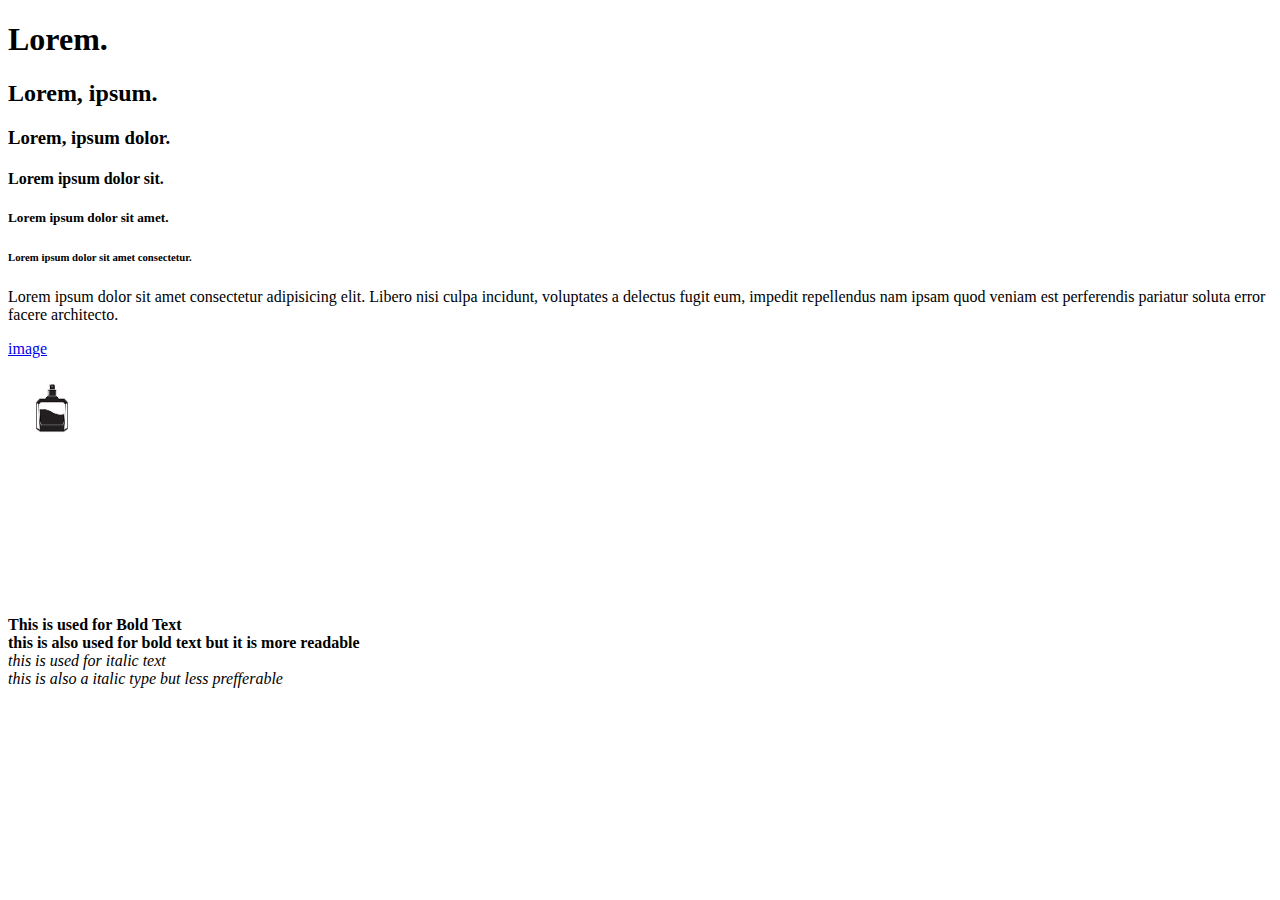
==== index.html @ 0d7147d0 "Appended Files of Lokesh" ====
<!DOCTYPE html>
<html lang="en">

<head>
    <meta charset="UTF-8">
    <meta name="viewport" content="width=device-width, initial-scale=1.0">
    <title>welcome</title>
    <link rel="icon" type="images/x-icon" href="Assets/images/Perfume Logo.png">
</head>

<body>
    <!-- heading -->
    <h1>Lorem.</h1>
    <h2>Lorem, ipsum.</h2>
    <h3>Lorem, ipsum dolor.</h3>
    <h4>Lorem ipsum dolor sit.</h4>
    <h5>Lorem ipsum dolor sit amet.</h5>
    <h6>Lorem ipsum dolor sit amet consectetur.</h6>
    <p>Lorem ipsum dolor sit amet consectetur adipisicing elit. Libero nisi culpa incidunt, voluptates a delectus fugit
        eum, impedit repellendus nam ipsam quod veniam est perferendis pariatur soluta error facere architecto.</p>
    <a href="https://github.com/Lokesh-Anipeddi">image</a><br>
    <img src="Assets/images/Perfume Logo.png" alt="check you internet connection" height="100px" width="7%"><br>
    <video src="Assets/videos/Rolex-video.mp4" autoplay loop muted></video><br>
    <b>This is used for Bold Text</b><br>
    <strong>this is also used for bold text but it is more readable</strong><br>
    <i>this is used for italic text </i><br>
    <em>this is also a italic type but less prefferable</em><br>

</body>

</html>
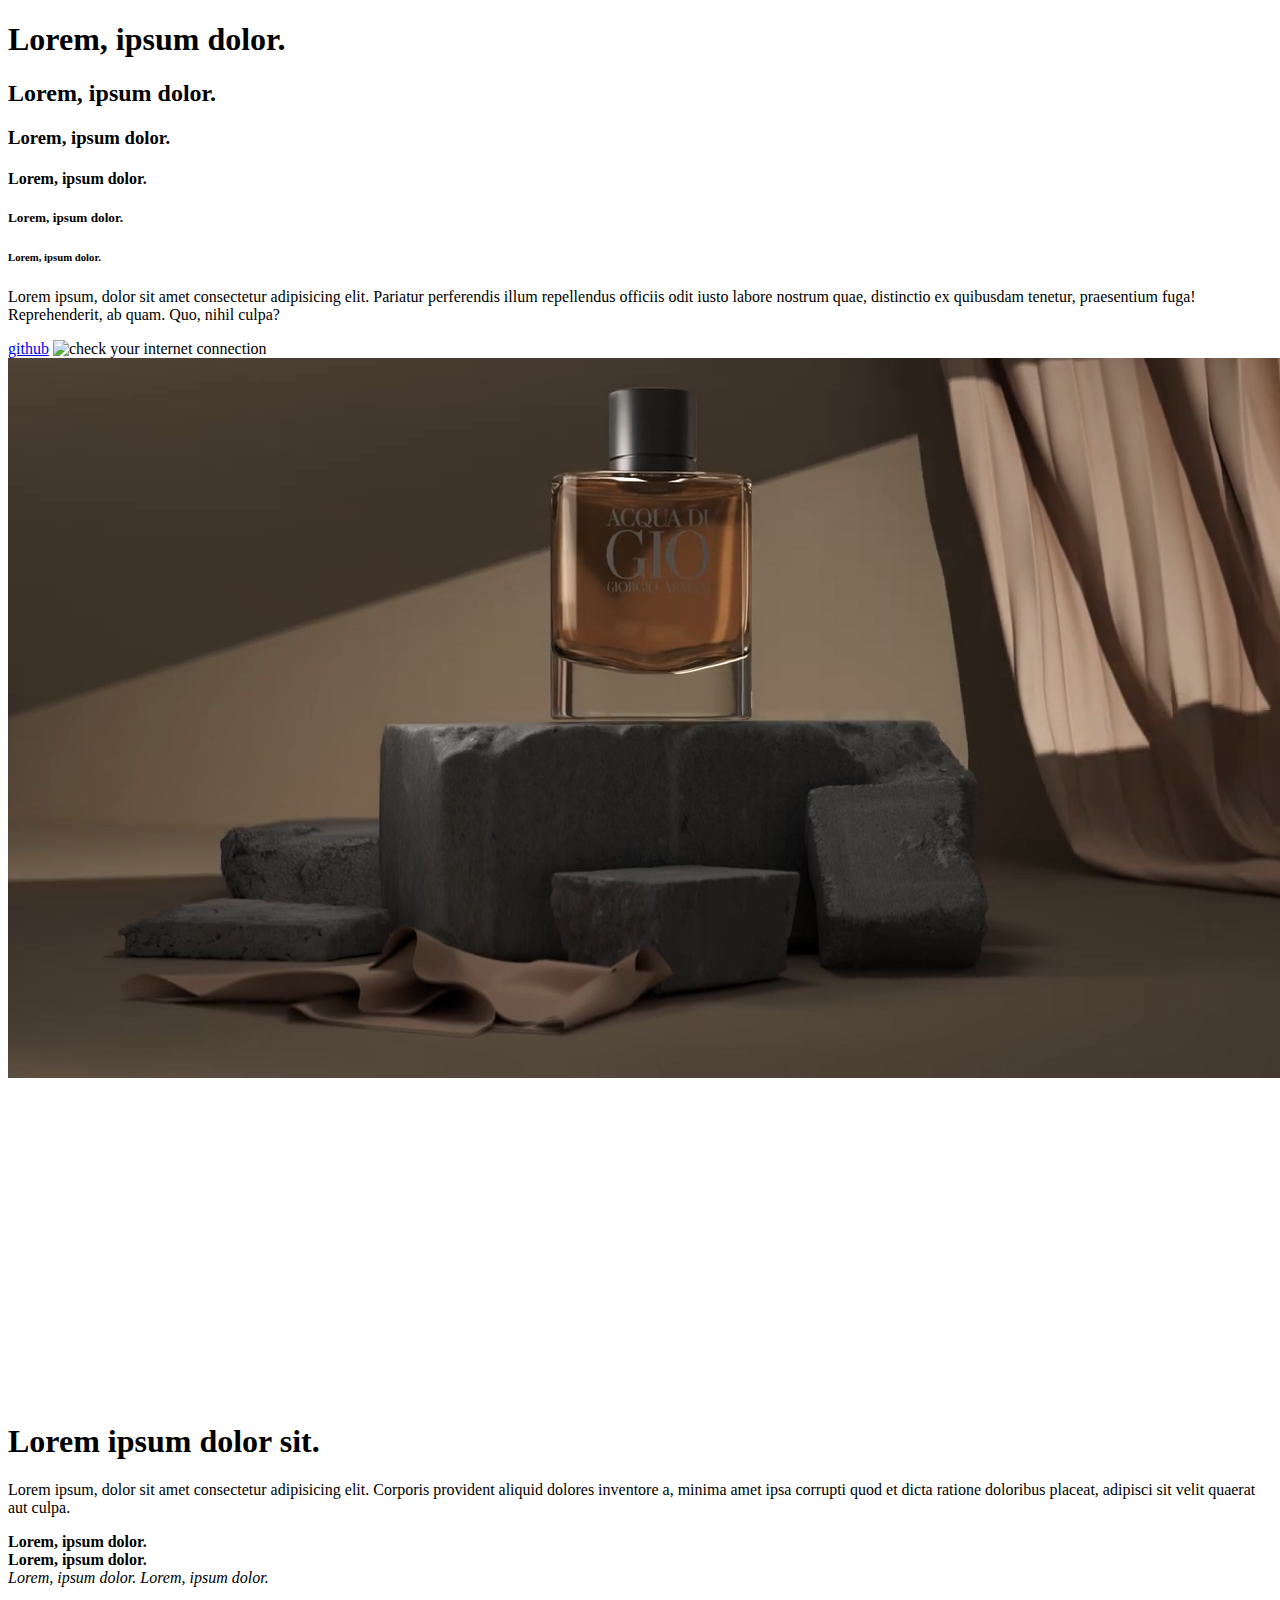
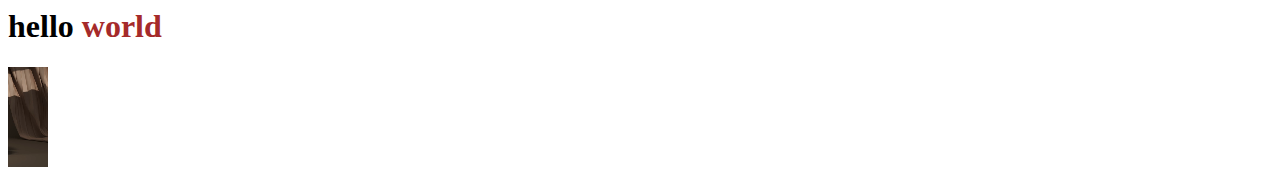
==== commit 996aa23b: "insert files into welcome branch" ====
--- a/index.html
+++ b/index.html
@@ -1,31 +1,37 @@
 <!DOCTYPE html>
 <html lang="en">
-
 <head>
     <meta charset="UTF-8">
     <meta name="viewport" content="width=device-width, initial-scale=1.0">
-    <title>welcome</title>
-    <link rel="icon" type="images/x-icon" href="Assets/images/Perfume Logo.png">
+    <title>Welcome</title>
 </head>
-
 <body>
-    <!-- heading -->
-    <h1>Lorem.</h1>
-    <h2>Lorem, ipsum.</h2>
+    <h1>Lorem, ipsum dolor.</h1>
+    <h2>Lorem, ipsum dolor.</h2>
     <h3>Lorem, ipsum dolor.</h3>
-    <h4>Lorem ipsum dolor sit.</h4>
-    <h5>Lorem ipsum dolor sit amet.</h5>
-    <h6>Lorem ipsum dolor sit amet consectetur.</h6>
-    <p>Lorem ipsum dolor sit amet consectetur adipisicing elit. Libero nisi culpa incidunt, voluptates a delectus fugit
-        eum, impedit repellendus nam ipsam quod veniam est perferendis pariatur soluta error facere architecto.</p>
-    <a href="https://github.com/Lokesh-Anipeddi">image</a><br>
-    <img src="Assets/images/Perfume Logo.png" alt="check you internet connection" height="100px" width="7%"><br>
-    <video src="Assets/videos/Rolex-video.mp4" autoplay loop muted></video><br>
-    <b>This is used for Bold Text</b><br>
-    <strong>this is also used for bold text but it is more readable</strong><br>
-    <i>this is used for italic text </i><br>
-    <em>this is also a italic type but less prefferable</em><br>
-
+    <h4>Lorem, ipsum dolor.</h4>
+    <h5>Lorem, ipsum dolor.</h5>
+    <h6>Lorem, ipsum dolor.</h6>
+    <p>Lorem ipsum, dolor sit amet consectetur adipisicing elit. Pariatur perferendis illum repellendus officiis odit
+        iusto labore nostrum quae, distinctio ex quibusdam tenetur, praesentium fuga! Reprehenderit, ab quam. Quo, nihil
+        culpa?</p>
+    <a href="https://github.com/govindthelli?tab=repositories">github</a>
+    <img src="" alt="check your internet connection" width="100px" height="100px">
+    <video src="Acqua di Gio _ 3D Product Animation _ 3D Perfume.mp4" loop autoplay muted></video>
+    <iframe width="560" height="315" src="https://www.youtube.com/embed/UQfzrn8ioOY?si=KBbLTcqzI_rOB7HA"
+        title="YouTube video player" frameborder="0"
+        allow="accelerometer; autoplay; clipboard-write; encrypted-media; gyroscope; picture-in-picture; web-share"
+        allowfullscreen></iframe>
+    <div>
+        <h1>Lorem ipsum dolor sit.</h1>
+        <p>Lorem ipsum, dolor sit amet consectetur adipisicing elit. Corporis provident aliquid dolores inventore a,
+            minima amet ipsa corrupti quod et dicta ratione doloribus placeat, adipisci sit velit quaerat aut culpa.</p>
+    </div>
+    <b>Lorem, ipsum dolor.</b><br>
+    <strong>Lorem, ipsum dolor.</strong><br>
+    <i>Lorem, ipsum dolor.</i>
+    <em>Lorem, ipsum dolor.</em>
+    <h1>hello <span style="color: brown;">world</span></h1>
+    <marquee behavior="" direction="right"><video src="Acqua di Gio _ 3D Product Animation _ 3D Perfume.mp4" loop autoplay muted height="100px" width="200px"></video></marquee>
 </body>
-
 </html>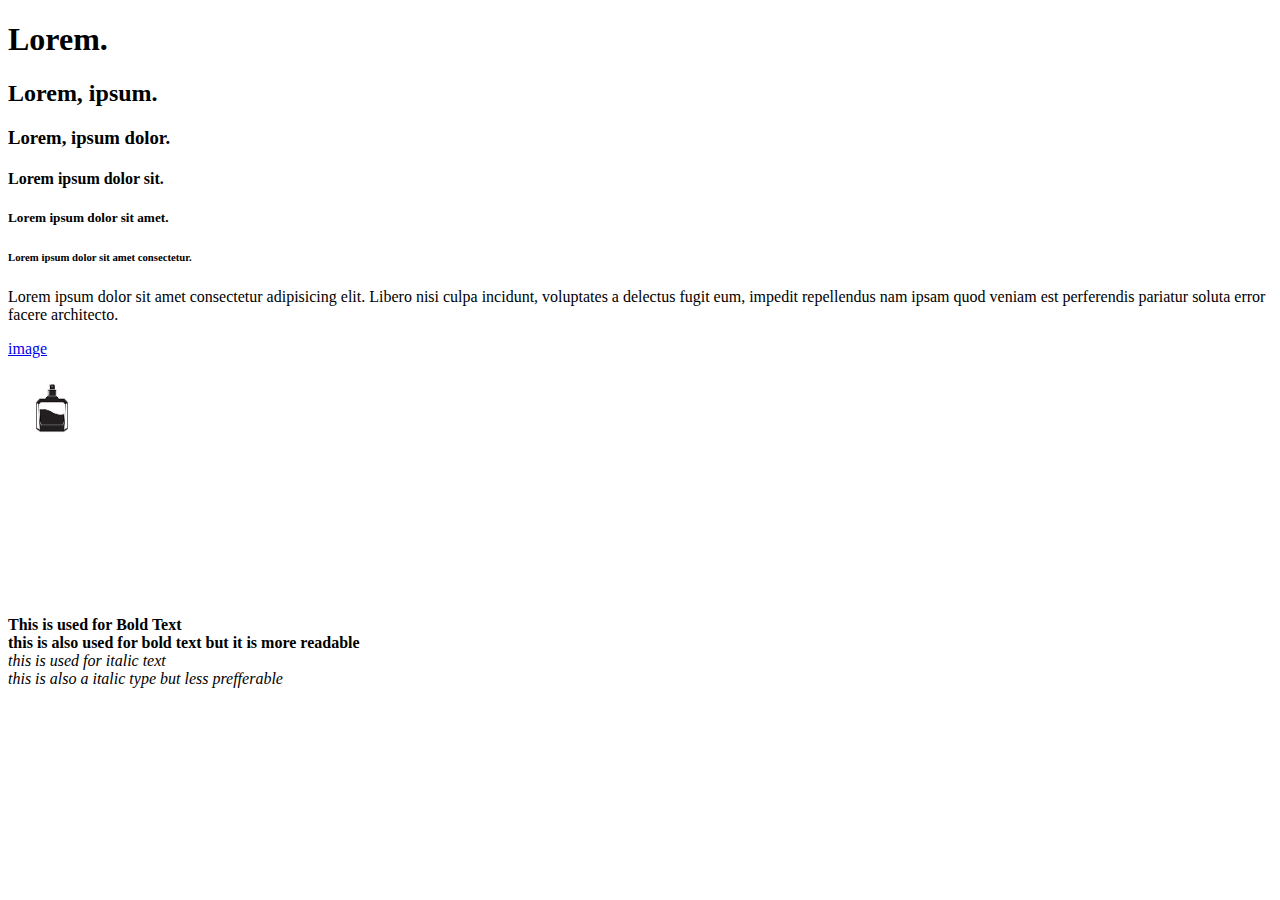
==== commit 6127a2d9: "merge teja files" ====
--- a/index.html
+++ b/index.html
@@ -1,37 +1,31 @@
 <!DOCTYPE html>
 <html lang="en">
+
 <head>
     <meta charset="UTF-8">
     <meta name="viewport" content="width=device-width, initial-scale=1.0">
-    <title>Welcome</title>
+    <title>welcome</title>
+    <link rel="icon" type="images/x-icon" href="Assets/images/Perfume Logo.png">
 </head>
+
 <body>
-    <h1>Lorem, ipsum dolor.</h1>
-    <h2>Lorem, ipsum dolor.</h2>
+    <!-- heading -->
+    <h1>Lorem.</h1>
+    <h2>Lorem, ipsum.</h2>
     <h3>Lorem, ipsum dolor.</h3>
-    <h4>Lorem, ipsum dolor.</h4>
-    <h5>Lorem, ipsum dolor.</h5>
-    <h6>Lorem, ipsum dolor.</h6>
-    <p>Lorem ipsum, dolor sit amet consectetur adipisicing elit. Pariatur perferendis illum repellendus officiis odit
-        iusto labore nostrum quae, distinctio ex quibusdam tenetur, praesentium fuga! Reprehenderit, ab quam. Quo, nihil
-        culpa?</p>
-    <a href="https://github.com/govindthelli?tab=repositories">github</a>
-    <img src="" alt="check your internet connection" width="100px" height="100px">
-    <video src="Acqua di Gio _ 3D Product Animation _ 3D Perfume.mp4" loop autoplay muted></video>
-    <iframe width="560" height="315" src="https://www.youtube.com/embed/UQfzrn8ioOY?si=KBbLTcqzI_rOB7HA"
-        title="YouTube video player" frameborder="0"
-        allow="accelerometer; autoplay; clipboard-write; encrypted-media; gyroscope; picture-in-picture; web-share"
-        allowfullscreen></iframe>
-    <div>
-        <h1>Lorem ipsum dolor sit.</h1>
-        <p>Lorem ipsum, dolor sit amet consectetur adipisicing elit. Corporis provident aliquid dolores inventore a,
-            minima amet ipsa corrupti quod et dicta ratione doloribus placeat, adipisci sit velit quaerat aut culpa.</p>
-    </div>
-    <b>Lorem, ipsum dolor.</b><br>
-    <strong>Lorem, ipsum dolor.</strong><br>
-    <i>Lorem, ipsum dolor.</i>
-    <em>Lorem, ipsum dolor.</em>
-    <h1>hello <span style="color: brown;">world</span></h1>
-    <marquee behavior="" direction="right"><video src="Acqua di Gio _ 3D Product Animation _ 3D Perfume.mp4" loop autoplay muted height="100px" width="200px"></video></marquee>
+    <h4>Lorem ipsum dolor sit.</h4>
+    <h5>Lorem ipsum dolor sit amet.</h5>
+    <h6>Lorem ipsum dolor sit amet consectetur.</h6>
+    <p>Lorem ipsum dolor sit amet consectetur adipisicing elit. Libero nisi culpa incidunt, voluptates a delectus fugit
+        eum, impedit repellendus nam ipsam quod veniam est perferendis pariatur soluta error facere architecto.</p>
+    <a href="https://github.com/Lokesh-Anipeddi">image</a><br>
+    <img src="Assets/images/Perfume Logo.png" alt="check you internet connection" height="100px" width="7%"><br>
+    <video src="Assets/videos/Rolex-video.mp4" autoplay loop muted></video><br>
+    <b>This is used for Bold Text</b><br>
+    <strong>this is also used for bold text but it is more readable</strong><br>
+    <i>this is used for italic text </i><br>
+    <em>this is also a italic type but less prefferable</em><br>
+
 </body>
+
 </html>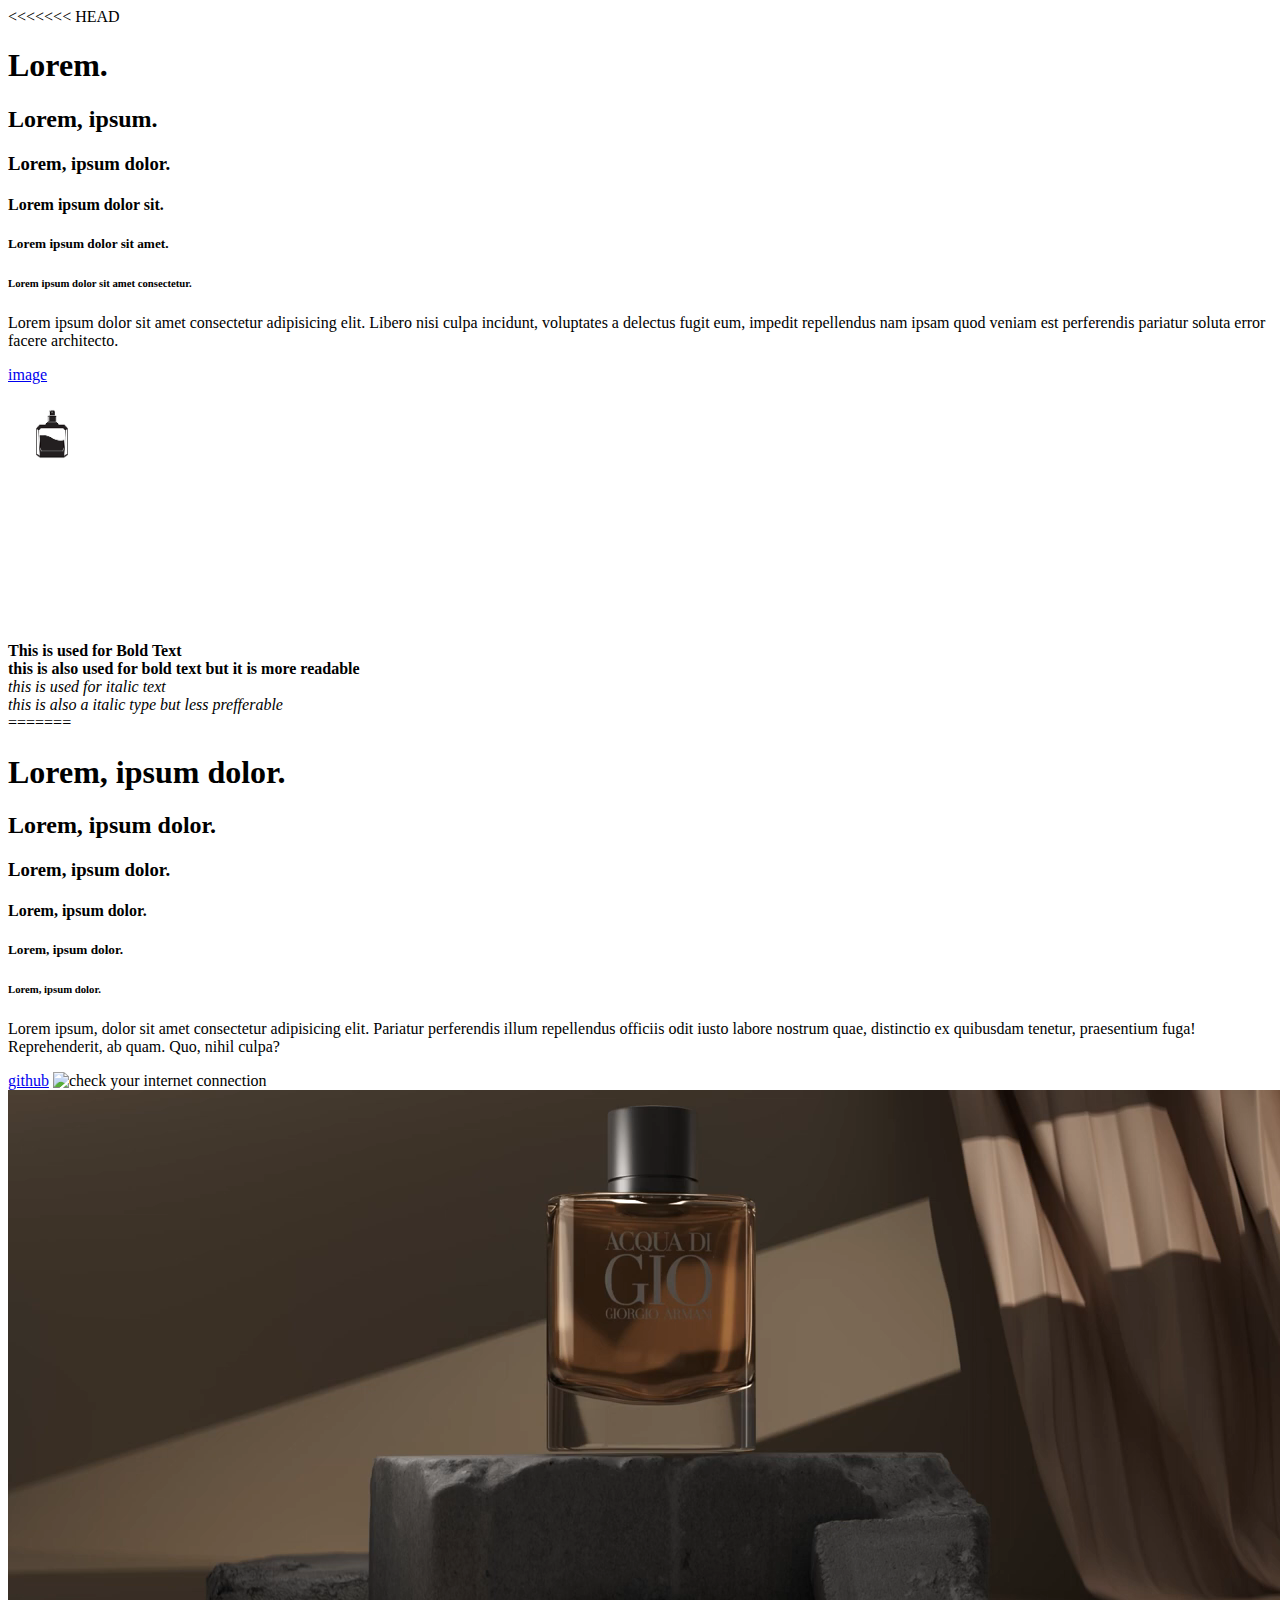
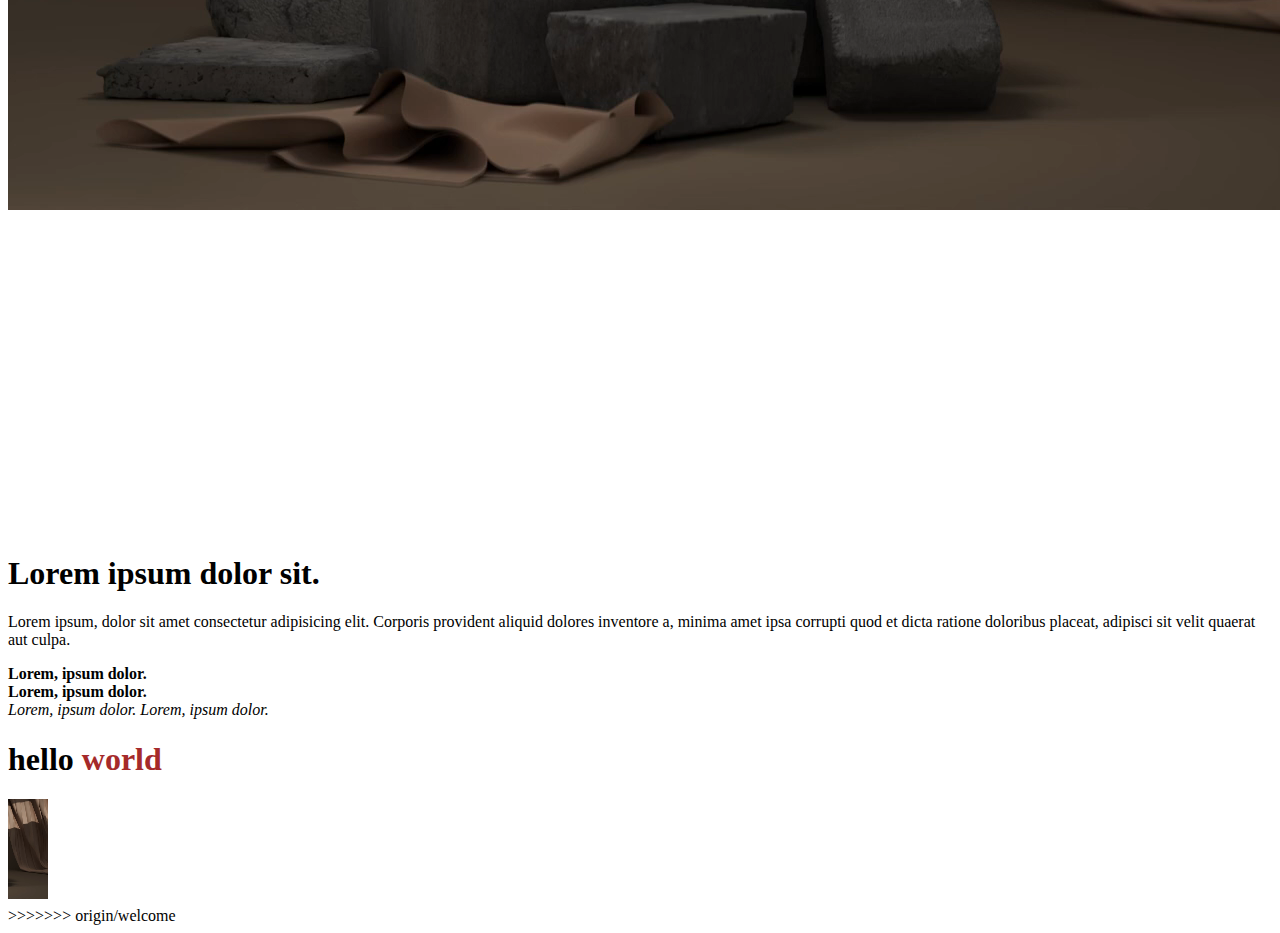
==== commit 332c77f4: "merge govind files" ====
--- a/index.html
+++ b/index.html
@@ -1,5 +1,6 @@
 <!DOCTYPE html>
 <html lang="en">
+<<<<<<< HEAD
 
 <head>
     <meta charset="UTF-8">
@@ -28,4 +29,40 @@
 
 </body>
 
+=======
+<head>
+    <meta charset="UTF-8">
+    <meta name="viewport" content="width=device-width, initial-scale=1.0">
+    <title>Welcome</title>
+</head>
+<body>
+    <h1>Lorem, ipsum dolor.</h1>
+    <h2>Lorem, ipsum dolor.</h2>
+    <h3>Lorem, ipsum dolor.</h3>
+    <h4>Lorem, ipsum dolor.</h4>
+    <h5>Lorem, ipsum dolor.</h5>
+    <h6>Lorem, ipsum dolor.</h6>
+    <p>Lorem ipsum, dolor sit amet consectetur adipisicing elit. Pariatur perferendis illum repellendus officiis odit
+        iusto labore nostrum quae, distinctio ex quibusdam tenetur, praesentium fuga! Reprehenderit, ab quam. Quo, nihil
+        culpa?</p>
+    <a href="https://github.com/govindthelli?tab=repositories">github</a>
+    <img src="" alt="check your internet connection" width="100px" height="100px">
+    <video src="Acqua di Gio _ 3D Product Animation _ 3D Perfume.mp4" loop autoplay muted></video>
+    <iframe width="560" height="315" src="https://www.youtube.com/embed/UQfzrn8ioOY?si=KBbLTcqzI_rOB7HA"
+        title="YouTube video player" frameborder="0"
+        allow="accelerometer; autoplay; clipboard-write; encrypted-media; gyroscope; picture-in-picture; web-share"
+        allowfullscreen></iframe>
+    <div>
+        <h1>Lorem ipsum dolor sit.</h1>
+        <p>Lorem ipsum, dolor sit amet consectetur adipisicing elit. Corporis provident aliquid dolores inventore a,
+            minima amet ipsa corrupti quod et dicta ratione doloribus placeat, adipisci sit velit quaerat aut culpa.</p>
+    </div>
+    <b>Lorem, ipsum dolor.</b><br>
+    <strong>Lorem, ipsum dolor.</strong><br>
+    <i>Lorem, ipsum dolor.</i>
+    <em>Lorem, ipsum dolor.</em>
+    <h1>hello <span style="color: brown;">world</span></h1>
+    <marquee behavior="" direction="right"><video src="Acqua di Gio _ 3D Product Animation _ 3D Perfume.mp4" loop autoplay muted height="100px" width="200px"></video></marquee>
+</body>
+>>>>>>> origin/welcome
 </html>